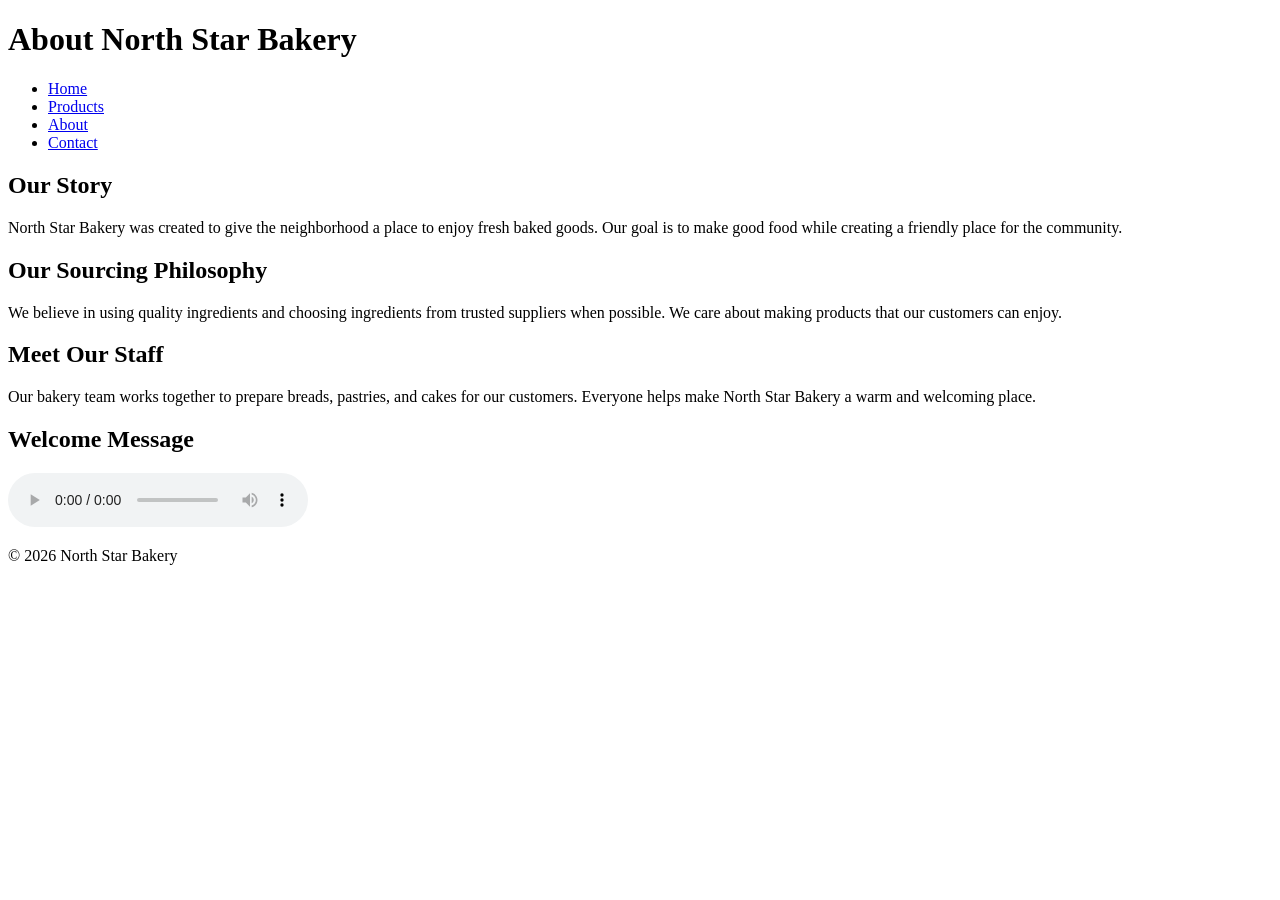
==== about.html @ 26c897d8 "Create about.html" ====
<!DOCTYPE html>
<html lang="en">
<head>
    <meta charset="UTF-8">
    <meta name="viewport" content="width=device-width, initial-scale=1.0">
    <title>North Star Bakery - About Us</title>
</head>
<body>

    <header>
        <h1>About North Star Bakery</h1>
        <nav>
            <ul>
                <li><a href="index.html">Home</a></li>
                <li><a href="products.html">Products</a></li>
                <li><a href="about.html">About</a></li>
                <li><a href="contact.html">Contact</a></li>
            </ul>
        </nav>
    </header>

    <main>
        <section>
            <h2>Our Story</h2>
            <p>North Star Bakery was created to give the neighborhood a place to enjoy fresh baked goods. Our goal is to make good food while creating a friendly place for the community.</p>
        </section>

        <section>
            <h2>Our Sourcing Philosophy</h2>
            <p>We believe in using quality ingredients and choosing ingredients from trusted suppliers when possible. We care about making products that our customers can enjoy.</p>
        </section>

        <section>
            <h2>Meet Our Staff</h2>
            <p>Our bakery team works together to prepare breads, pastries, and cakes for our customers. Everyone helps make North Star Bakery a warm and welcoming place.</p>
        </section>

        <section>
            <h2>Welcome Message</h2>
            <audio controls>
                <source src="bakery-welcome.mp3" type="audio/mpeg">
                Your browser does not support the audio element. Please visit North Star Bakery to learn more about us.
            </audio>
        </section>
    </main>

    <footer>
        <p>&copy; 2026 North Star Bakery</p>
    </footer>

</body>
</html>
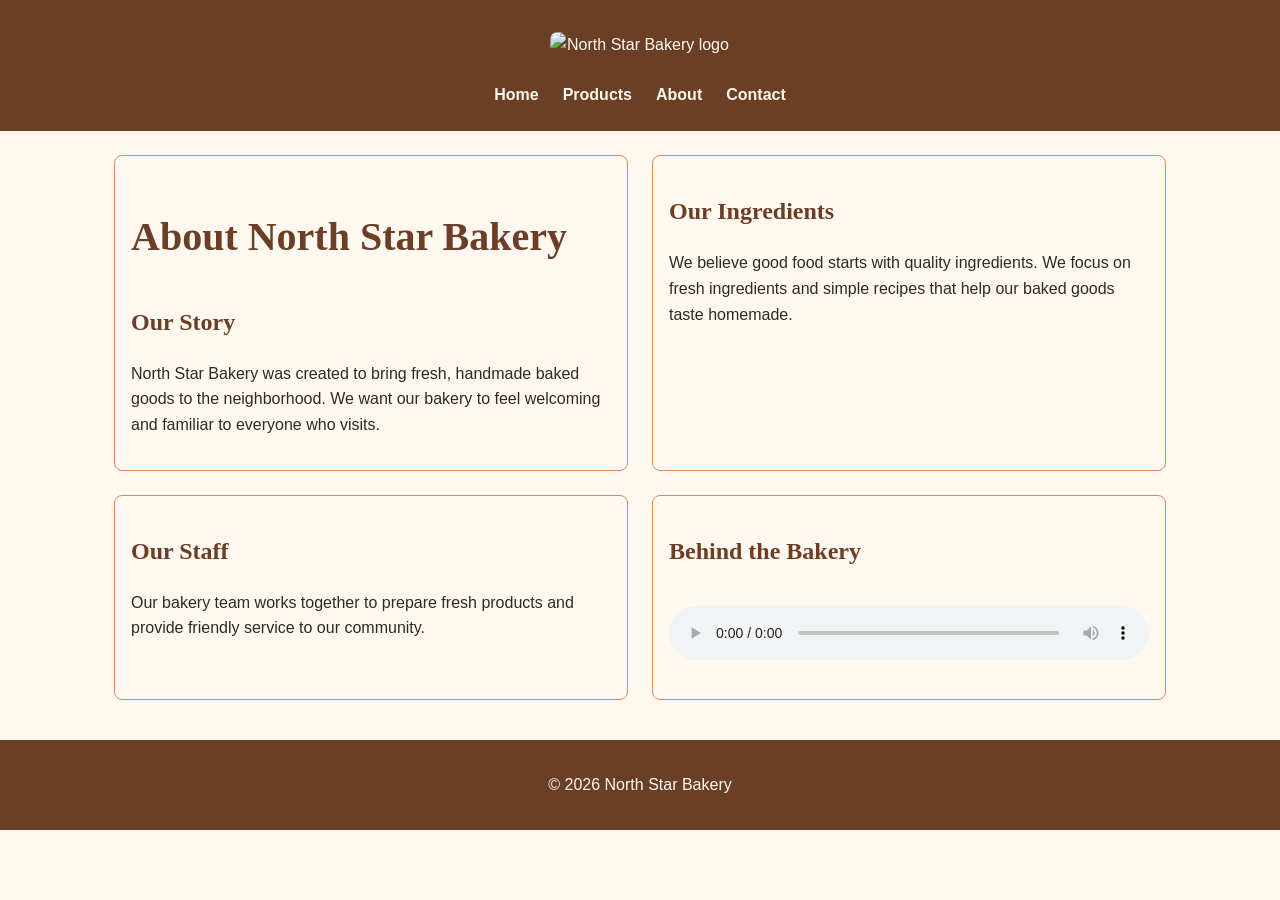
==== commit 9f806176: "Update about.html" ====
--- a/about.html
+++ b/about.html
@@ -3,50 +3,74 @@
 <head>
     <meta charset="UTF-8">
     <meta name="viewport" content="width=device-width, initial-scale=1.0">
-    <title>North Star Bakery - About Us</title>
+    <title>North Star Bakery | About</title>
+    <link rel="stylesheet" href="style.css">
 </head>
+
 <body>
 
-    <header>
+<header>
+    <img src="bakery-logo.png" alt="North Star Bakery logo">
+
+    <nav>
+        <ul>
+            <li><a href="index.html">Home</a></li>
+            <li><a href="products.html">Products</a></li>
+            <li><a href="about.html">About</a></li>
+            <li><a href="contact.html">Contact</a></li>
+        </ul>
+    </nav>
+</header>
+
+<main>
+
+    <section>
         <h1>About North Star Bakery</h1>
-        <nav>
-            <ul>
-                <li><a href="index.html">Home</a></li>
-                <li><a href="products.html">Products</a></li>
-                <li><a href="about.html">About</a></li>
-                <li><a href="contact.html">Contact</a></li>
-            </ul>
-        </nav>
-    </header>
 
-    <main>
-        <section>
-            <h2>Our Story</h2>
-            <p>North Star Bakery was created to give the neighborhood a place to enjoy fresh baked goods. Our goal is to make good food while creating a friendly place for the community.</p>
-        </section>
+        <h2>Our Story</h2>
 
-        <section>
-            <h2>Our Sourcing Philosophy</h2>
-            <p>We believe in using quality ingredients and choosing ingredients from trusted suppliers when possible. We care about making products that our customers can enjoy.</p>
-        </section>
+        <p>
+            North Star Bakery was created to bring fresh, handmade
+            baked goods to the neighborhood. We want our bakery to
+            feel welcoming and familiar to everyone who visits.
+        </p>
+    </section>
 
-        <section>
-            <h2>Meet Our Staff</h2>
-            <p>Our bakery team works together to prepare breads, pastries, and cakes for our customers. Everyone helps make North Star Bakery a warm and welcoming place.</p>
-        </section>
+    <section>
+        <h2>Our Ingredients</h2>
 
-        <section>
-            <h2>Welcome Message</h2>
-            <audio controls>
-                <source src="bakery-welcome.mp3" type="audio/mpeg">
-                Your browser does not support the audio element. Please visit North Star Bakery to learn more about us.
-            </audio>
-        </section>
-    </main>
+        <p>
+            We believe good food starts with quality ingredients.
+            We focus on fresh ingredients and simple recipes that
+            help our baked goods taste homemade.
+        </p>
+    </section>
 
-    <footer>
-        <p>&copy; 2026 North Star Bakery</p>
-    </footer>
+    <section>
+        <h2>Our Staff</h2>
+
+        <p>
+            Our bakery team works together to prepare fresh products
+            and provide friendly service to our community.
+        </p>
+    </section>
+
+    <section>
+        <h2>Behind the Bakery</h2>
+
+        <audio controls>
+            <source src="bakery-welcome.mp3" type="audio/mpeg">
+            Your browser does not support audio. Please visit the
+            bakery or contact us to learn more about North Star Bakery.
+        </audio>
+
+    </section>
+
+</main>
+
+<footer>
+    <p>&copy; 2026 North Star Bakery</p>
+</footer>
 
 </body>
 </html>
--- a/style.css
+++ b/style.css
@@ -0,0 +1,194 @@
+/* North Star Bakery - Website Styles */
+
+/* Basic page setup */
+* {
+    box-sizing: border-box;
+}
+
+body {
+    margin: 0;
+    font-family: Arial, sans-serif;
+    background-color: #FFF8F0;
+    color: #2F2A26;
+    line-height: 1.6;
+}
+
+/* Header */
+header {
+    background-color: #6B3E26;
+    color: #FFF8F0;
+    padding: 1rem;
+    text-align: center;
+}
+
+header img {
+    max-width: 180px;
+    height: auto;
+}
+
+/* Navigation */
+nav ul {
+    display: flex;
+    flex-direction: column;
+    gap: 0.5rem;
+    list-style: none;
+    padding: 0;
+    margin: 1rem 0 0;
+}
+
+nav a {
+    display: block;
+    color: #FFF8F0;
+    text-decoration: none;
+    font-weight: bold;
+    padding: 0.5rem;
+}
+
+nav a:hover {
+    background-color: #D88C5A;
+    border-radius: 5px;
+}
+
+/* Main content */
+main {
+    display: flex;
+    flex-direction: column;
+    gap: 1.5rem;
+    max-width: 1100px;
+    margin: 0 auto;
+    padding: 1.5rem;
+}
+
+section {
+    background-color: #FFF8F0;
+    padding: 1rem;
+    border: 1px solid #D88C5A;
+    border-radius: 8px;
+}
+
+/* Headings */
+h1,
+h2 {
+    font-family: Georgia, serif;
+    color: #6B3E26;
+}
+
+h1 {
+    font-size: 2rem;
+}
+
+h2 {
+    font-size: 1.5rem;
+}
+
+/* Images */
+img,
+picture img {
+    max-width: 100%;
+    height: auto;
+    display: block;
+    margin: 1rem auto;
+    border-radius: 8px;
+}
+
+figure {
+    margin: 1rem 0;
+}
+
+figcaption {
+    text-align: center;
+    font-style: italic;
+    color: #6B3E26;
+}
+
+/* Audio */
+audio {
+    width: 100%;
+    margin: 1rem 0;
+}
+
+/* Forms */
+form {
+    display: flex;
+    flex-direction: column;
+    gap: 1rem;
+}
+
+fieldset {
+    border: 1px solid #D88C5A;
+    border-radius: 8px;
+    padding: 1rem;
+}
+
+legend {
+    font-family: Georgia, serif;
+    font-weight: bold;
+    color: #6B3E26;
+}
+
+label {
+    display: block;
+    font-weight: bold;
+    margin-top: 0.75rem;
+}
+
+input,
+select,
+textarea {
+    width: 100%;
+    padding: 0.7rem;
+    margin-top: 0.25rem;
+    border: 1px solid #6B3E26;
+    border-radius: 5px;
+    font-family: Arial, sans-serif;
+    font-size: 1rem;
+    background-color: #FFF8F0;
+    color: #2F2A26;
+}
+
+textarea {
+    min-height: 120px;
+    resize: vertical;
+}
+
+input[type="submit"] {
+    background-color: #6B3E26;
+    color: #FFF8F0;
+    font-weight: bold;
+    cursor: pointer;
+    border: none;
+}
+
+input[type="submit"]:hover {
+    background-color: #D88C5A;
+}
+
+/* Footer */
+footer {
+    background-color: #6B3E26;
+    color: #FFF8F0;
+    text-align: center;
+    padding: 1rem;
+    margin-top: 1rem;
+}
+
+/* Larger screens */
+@media (min-width: 768px) {
+    nav ul {
+        flex-direction: row;
+        justify-content: center;
+    }
+
+    main {
+        flex-direction: row;
+        flex-wrap: wrap;
+    }
+
+    main section {
+        flex: 1 1 45%;
+    }
+
+    h1 {
+        font-size: 2.5rem;
+    }
+}
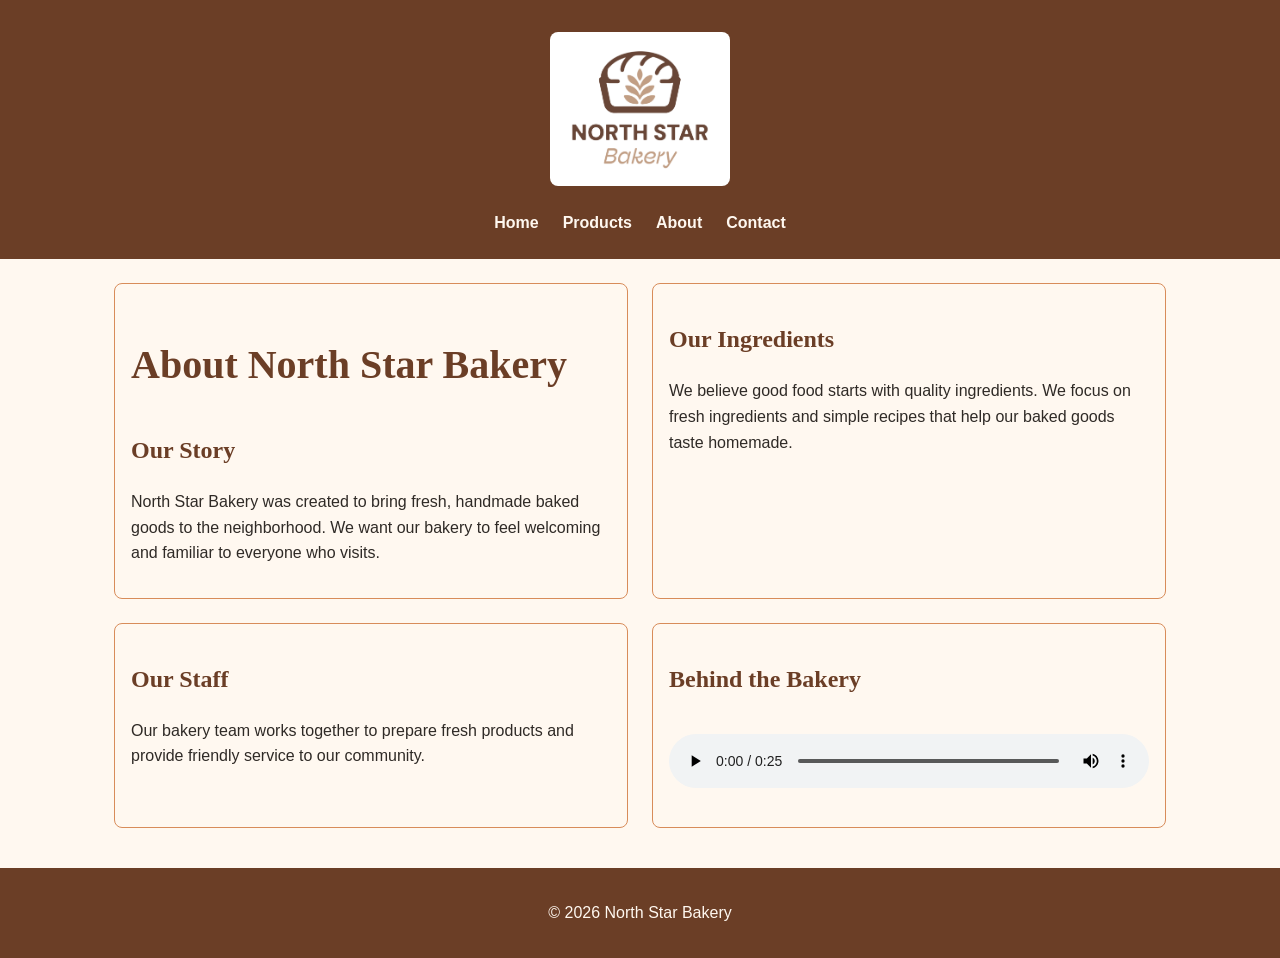
==== commit f6692c37: "Update about.html" ====
--- a/about.html
+++ b/about.html
@@ -10,7 +10,7 @@
 <body>
 
 <header>
-    <img src="bakery-logo.png" alt="North Star Bakery logo">
+    <img src="bakery-logo_c.png" alt="North Star Bakery logo">
 
     <nav>
         <ul>
@@ -59,11 +59,11 @@
         <h2>Behind the Bakery</h2>
 
         <audio controls>
-            <source src="bakery-welcome.mp3" type="audio/mpeg">
+            <source src="bakery-welcome_c.mp3" type="audio/mpeg">
+
             Your browser does not support audio. Please visit the
             bakery or contact us to learn more about North Star Bakery.
         </audio>
-
     </section>
 
 </main>
--- a/style.css
+++ b/style.css
@@ -1,6 +1,5 @@
 /* North Star Bakery - Website Styles */
 
-/* Basic page setup */
 * {
     box-sizing: border-box;
 }
@@ -14,6 +13,7 @@
 }
 
 /* Header */
+
 header {
     background-color: #6B3E26;
     color: #FFF8F0;
@@ -27,6 +27,7 @@
 }
 
 /* Navigation */
+
 nav ul {
     display: flex;
     flex-direction: column;
@@ -50,6 +51,7 @@
 }
 
 /* Main content */
+
 main {
     display: flex;
     flex-direction: column;
@@ -67,6 +69,7 @@
 }
 
 /* Headings */
+
 h1,
 h2 {
     font-family: Georgia, serif;
@@ -82,6 +85,7 @@
 }
 
 /* Images */
+
 img,
 picture img {
     max-width: 100%;
@@ -102,12 +106,14 @@
 }
 
 /* Audio */
+
 audio {
     width: 100%;
     margin: 1rem 0;
 }
 
 /* Forms */
+
 form {
     display: flex;
     flex-direction: column;
@@ -164,6 +170,7 @@
 }
 
 /* Footer */
+
 footer {
     background-color: #6B3E26;
     color: #FFF8F0;
@@ -172,8 +179,10 @@
     margin-top: 1rem;
 }
 
-/* Larger screens */
+/* Tablet and desktop screens */
+
 @media (min-width: 768px) {
+
     nav ul {
         flex-direction: row;
         justify-content: center;
